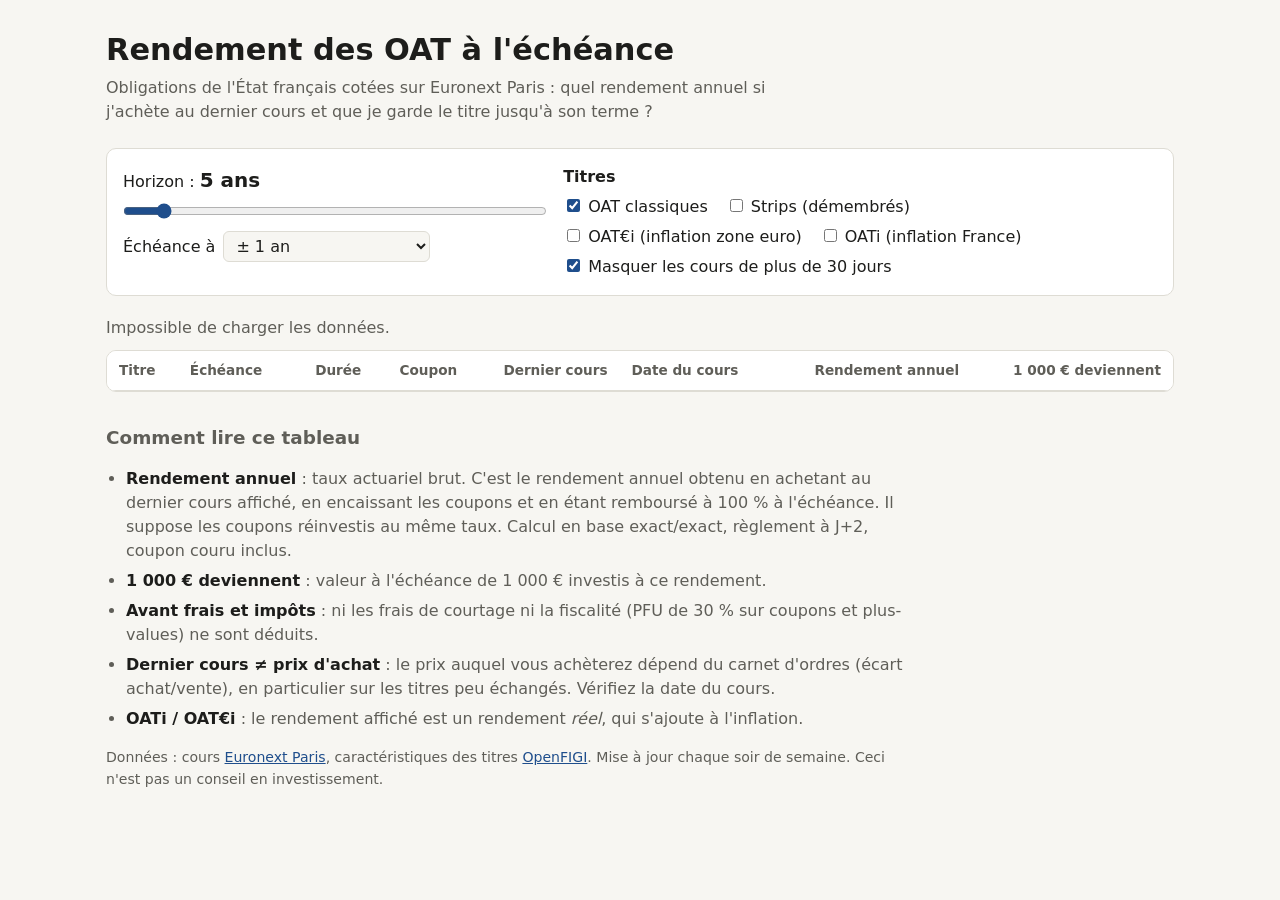
==== site/index.html @ 3047da41 "Page web : filtre par horizon et tableau des rendements" ====
<!doctype html>
<html lang="fr">
<head>
<meta charset="utf-8">
<meta name="viewport" content="width=device-width, initial-scale=1">
<title>Rendement des OAT</title>
<meta name="description" content="Toutes les OAT françaises cotées sur Euronext Paris et leur rendement annuel si on les garde jusqu'à l'échéance.">
<link rel="stylesheet" href="style.css">
</head>
<body>
<main>
  <header>
    <h1>Rendement des OAT à l'échéance</h1>
    <p class="lede">Obligations de l'État français cotées sur Euronext Paris : quel rendement annuel si j'achète au dernier cours et que je garde le titre jusqu'à son terme ?</p>
  </header>

  <section class="controls" aria-label="Filtres">
    <div class="horizon">
      <label for="n">Horizon : <strong><output id="n-out">5</output> ans</strong></label>
      <input id="n" type="range" min="1" max="50" step="1" value="5">
      <div class="window">
        <label for="w">Échéance à</label>
        <select id="w">
          <option value="0.5">± 6 mois</option>
          <option value="1" selected>± 1 an</option>
          <option value="2">± 2 ans</option>
          <option value="all">toutes les échéances</option>
        </select>
      </div>
    </div>
    <fieldset>
      <legend>Titres</legend>
      <label><input type="checkbox" name="kind" value="nominale" checked> OAT classiques</label>
      <label><input type="checkbox" name="kind" value="strip"> Strips (démembrés)</label>
      <label><input type="checkbox" name="kind" value="indexee_euro"> OAT€i (inflation zone euro)</label>
      <label><input type="checkbox" name="kind" value="indexee_france"> OATi (inflation France)</label>
      <label><input type="checkbox" id="fresh" checked> Masquer les cours de plus de 30 jours</label>
    </fieldset>
  </section>

  <p id="summary" class="summary" aria-live="polite"></p>

  <div class="table-wrap">
    <table id="table">
      <thead>
        <tr>
          <th data-key="name">Titre</th>
          <th data-key="maturity">Échéance</th>
          <th data-key="years" class="num">Durée</th>
          <th data-key="coupon" class="num">Coupon</th>
          <th data-key="price" class="num">Dernier cours</th>
          <th data-key="last_trade">Date du cours</th>
          <th data-key="ytm" class="num">Rendement annuel</th>
          <th data-key="ytm" class="num">1 000 € deviennent</th>
        </tr>
      </thead>
      <tbody></tbody>
    </table>
  </div>

  <section class="notes">
    <h2>Comment lire ce tableau</h2>
    <ul>
      <li><strong>Rendement annuel</strong> : taux actuariel brut. C'est le rendement annuel obtenu en achetant au dernier cours affiché, en encaissant les coupons et en étant remboursé à 100 % à l'échéance. Il suppose les coupons réinvestis au même taux. Calcul en base exact/exact, règlement à J+2, coupon couru inclus.</li>
      <li><strong>1 000 € deviennent</strong> : valeur à l'échéance de 1 000 € investis à ce rendement.</li>
      <li><strong>Avant frais et impôts</strong> : ni les frais de courtage ni la fiscalité (PFU de 30 % sur coupons et plus-values) ne sont déduits.</li>
      <li><strong>Dernier cours ≠ prix d'achat</strong> : le prix auquel vous achèterez dépend du carnet d'ordres (écart achat/vente), en particulier sur les titres peu échangés. Vérifiez la date du cours.</li>
      <li><strong>OATi / OAT€i</strong> : le rendement affiché est un rendement <em>réel</em>, qui s'ajoute à l'inflation.</li>
    </ul>
    <p class="source">Données : cours <a href="https://live.euronext.com/fr/products/fixed-income/paris/list">Euronext Paris</a>, caractéristiques des titres <a href="https://www.openfigi.com/">OpenFIGI</a>. Mise à jour chaque soir de semaine. <span id="updated"></span> Ceci n'est pas un conseil en investissement.</p>
  </section>
</main>
<script src="app.js"></script>
</body>
</html>
---- site/style.css ----
:root {
  --bg: #f7f6f2;
  --surface: #ffffff;
  --text: #1d1d1b;
  --muted: #5f5e58;
  --border: #dedcd4;
  --accent: #1f4e8c;
  --accent-soft: #e6eef8;
  --best: #1c6b3a;
  --warn: #9a5b00;
  color-scheme: light;
}
@media (prefers-color-scheme: dark) {
  :root {
    --bg: #151514;
    --surface: #1f1f1d;
    --text: #ecebe6;
    --muted: #a3a29b;
    --border: #3a3935;
    --accent: #8db4ea;
    --accent-soft: #22324a;
    --best: #7fd19c;
    --warn: #e6b566;
    color-scheme: dark;
  }
}

* { box-sizing: border-box; }
body {
  margin: 0;
  background: var(--bg);
  color: var(--text);
  font: 16px/1.5 system-ui, -apple-system, "Segoe UI", Roboto, sans-serif;
}
main { max-width: 1100px; margin: 0 auto; padding: 32px 16px 64px; }
h1 { font-size: 1.9rem; line-height: 1.2; margin: 0 0 8px; }
h2 { font-size: 1.15rem; margin: 0 0 8px; }
.lede { color: var(--muted); margin: 0 0 24px; max-width: 70ch; }
a { color: var(--accent); }

.controls {
  display: grid;
  grid-template-columns: minmax(0, 1fr) minmax(0, 1.4fr);
  gap: 16px;
  background: var(--surface);
  border: 1px solid var(--border);
  border-radius: 10px;
  padding: 16px;
}
.horizon label { display: block; }
.horizon input[type=range] { width: 100%; margin: 8px 0 12px; accent-color: var(--accent); }
.horizon strong { font-size: 1.25rem; }
.window { display: flex; align-items: center; gap: 8px; }
.window label { display: inline; }
select {
  font: inherit; color: var(--text); background: var(--bg);
  border: 1px solid var(--border); border-radius: 6px; padding: 4px 8px;
}
fieldset { border: 0; margin: 0; padding: 0; display: flex; flex-wrap: wrap; gap: 6px 18px; align-content: start; }
legend { font-weight: 600; margin-bottom: 6px; padding: 0; }
fieldset label { white-space: nowrap; }
input[type=checkbox] { accent-color: var(--accent); }

.summary { margin: 20px 0 10px; color: var(--muted); }
.summary strong { color: var(--text); }

.table-wrap {
  overflow-x: auto;
  background: var(--surface);
  border: 1px solid var(--border);
  border-radius: 10px;
}
table { border-collapse: collapse; width: 100%; font-variant-numeric: tabular-nums; }
th, td { padding: 9px 12px; text-align: left; border-bottom: 1px solid var(--border); white-space: nowrap; }
th {
  font-size: 0.85rem; color: var(--muted); font-weight: 600;
  cursor: pointer; user-select: none; position: sticky; top: 0; background: var(--surface);
}
th[aria-sort=ascending]::after { content: " ▲"; }
th[aria-sort=descending]::after { content: " ▼"; }
.num { text-align: right; }
tbody tr:last-child td { border-bottom: 0; }
tbody tr:hover { background: var(--accent-soft); }
td .isin { display: block; font-size: 0.78rem; color: var(--muted); }
td.ytm { font-weight: 700; }
tr.best td.ytm { color: var(--best); }
.stale { color: var(--warn); }
.tag {
  display: inline-block; font-size: 0.72rem; padding: 0 6px; margin-left: 6px;
  border-radius: 4px; background: var(--accent-soft); color: var(--accent); vertical-align: 1px;
}
.empty { padding: 24px; text-align: center; color: var(--muted); }

.notes { margin-top: 32px; color: var(--muted); max-width: 80ch; }
.notes ul { padding-left: 20px; }
.notes li { margin-bottom: 6px; }
.notes strong { color: var(--text); }
.source { font-size: 0.88rem; }

@media (max-width: 720px) {
  h1 { font-size: 1.5rem; }
  .controls { grid-template-columns: 1fr; }
}
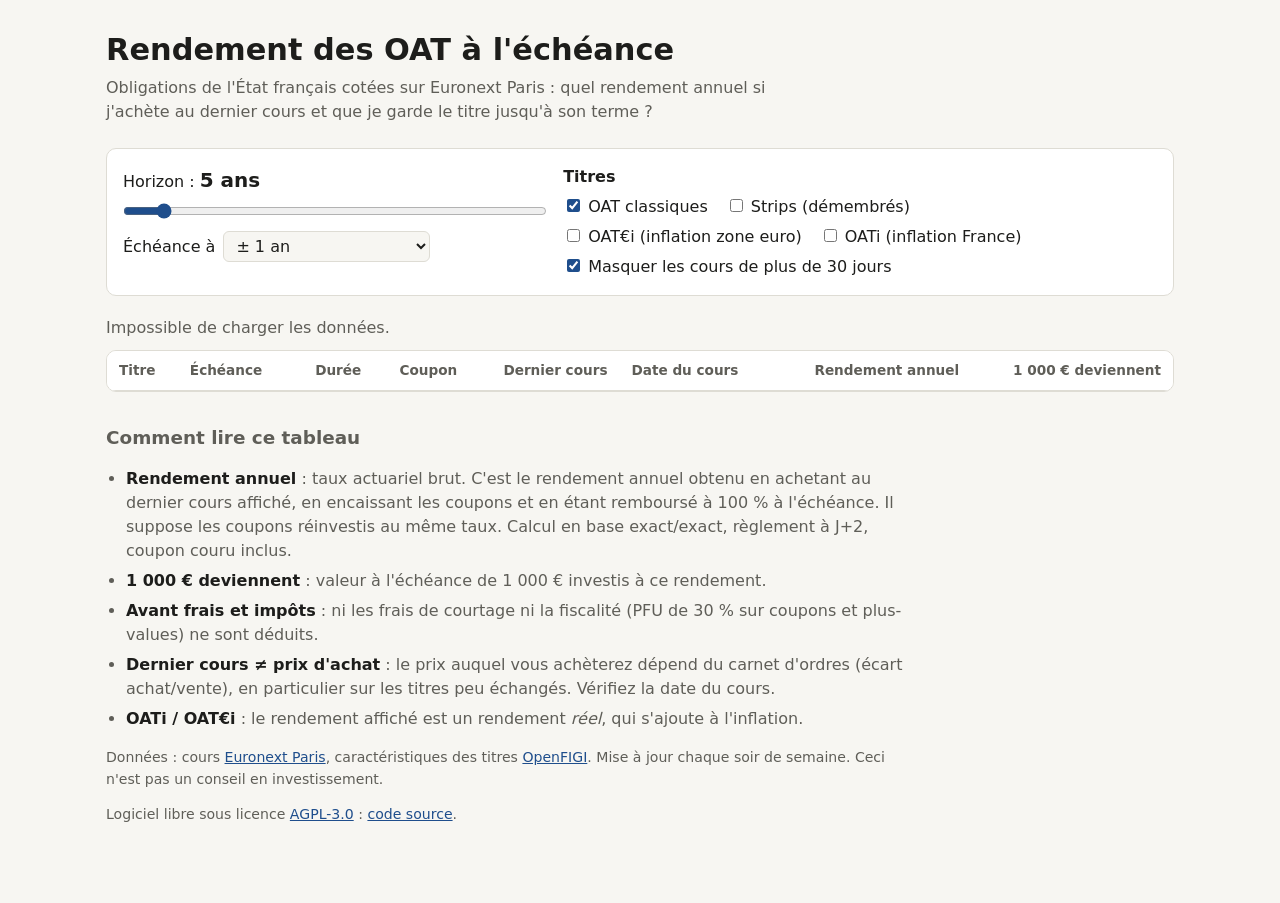
==== commit d35ba753: "Apply AGPL-3.0 to every source file and link the source from the page Each source file carries a cop" ====
--- a/site/index.html
+++ b/site/index.html
@@ -1,4 +1,6 @@
 <!doctype html>
+<!-- Copyright (C) 2026 Thomas Pourbaix
+     SPDX-License-Identifier: AGPL-3.0-only -->
 <html lang="fr">
 <head>
 <meta charset="utf-8">
@@ -30,10 +32,10 @@
     </div>
     <fieldset>
       <legend>Titres</legend>
-      <label><input type="checkbox" name="kind" value="nominale" checked> OAT classiques</label>
+      <label><input type="checkbox" name="kind" value="nominal" checked> OAT classiques</label>
       <label><input type="checkbox" name="kind" value="strip"> Strips (démembrés)</label>
-      <label><input type="checkbox" name="kind" value="indexee_euro"> OAT€i (inflation zone euro)</label>
-      <label><input type="checkbox" name="kind" value="indexee_france"> OATi (inflation France)</label>
+      <label><input type="checkbox" name="kind" value="inflation_euro"> OAT€i (inflation zone euro)</label>
+      <label><input type="checkbox" name="kind" value="inflation_france"> OATi (inflation France)</label>
       <label><input type="checkbox" id="fresh" checked> Masquer les cours de plus de 30 jours</label>
     </fieldset>
   </section>
@@ -68,6 +70,7 @@
       <li><strong>OATi / OAT€i</strong> : le rendement affiché est un rendement <em>réel</em>, qui s'ajoute à l'inflation.</li>
     </ul>
     <p class="source">Données : cours <a href="https://live.euronext.com/fr/products/fixed-income/paris/list">Euronext Paris</a>, caractéristiques des titres <a href="https://www.openfigi.com/">OpenFIGI</a>. Mise à jour chaque soir de semaine. <span id="updated"></span> Ceci n'est pas un conseil en investissement.</p>
+    <p class="source">Logiciel libre sous licence <a href="https://www.gnu.org/licenses/agpl-3.0.html">AGPL-3.0</a> : <a href="https://github.com/thomas-pourbaix/oat-rendements">code source</a>.</p>
   </section>
 </main>
 <script src="app.js"></script>
--- a/site/style.css
+++ b/site/style.css
@@ -1,3 +1,6 @@
+/* Copyright (C) 2026 Thomas Pourbaix
+   SPDX-License-Identifier: AGPL-3.0-only */
+
 :root {
   --bg: #f7f6f2;
   --surface: #ffffff;
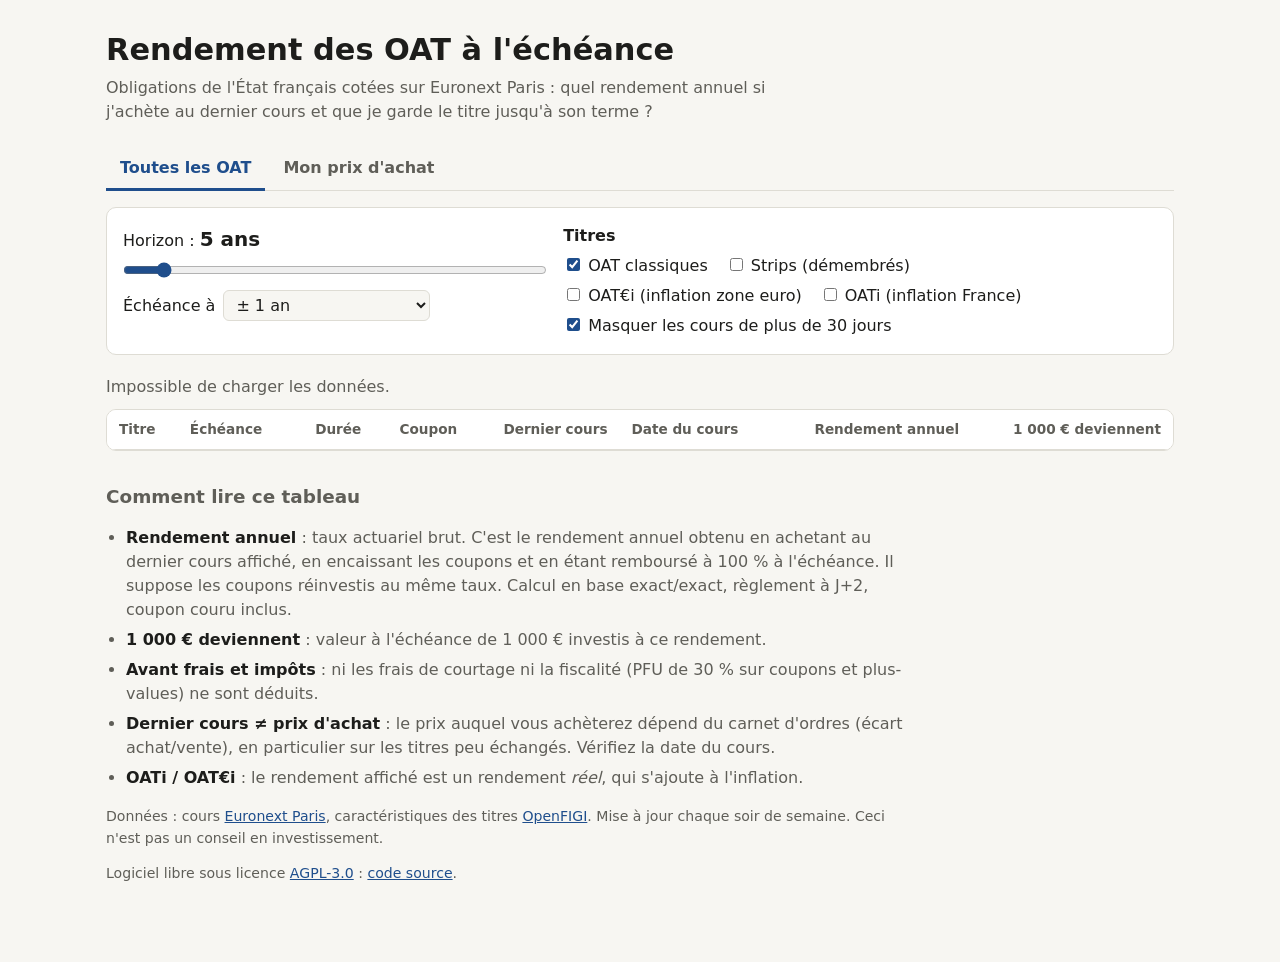
==== commit 7070929f: "Add a calculator tab: yield to maturity at the user's own price "Mon prix d'achat" tab: paste an ISI" ====
--- a/site/index.html
+++ b/site/index.html
@@ -15,6 +15,13 @@
     <h1>Rendement des OAT à l'échéance</h1>
     <p class="lede">Obligations de l'État français cotées sur Euronext Paris : quel rendement annuel si j'achète au dernier cours et que je garde le titre jusqu'à son terme ?</p>
   </header>
+
+  <nav class="tabs" role="tablist" aria-label="Vues">
+    <button type="button" role="tab" id="tab-table" aria-controls="panel-table" aria-selected="true">Toutes les OAT</button>
+    <button type="button" role="tab" id="tab-calc" aria-controls="panel-calc" aria-selected="false">Mon prix d'achat</button>
+  </nav>
+
+  <div id="panel-table" role="tabpanel" aria-labelledby="tab-table">
 
   <section class="controls" aria-label="Filtres">
     <div class="horizon">
@@ -60,6 +67,21 @@
     </table>
   </div>
 
+  </div>
+
+  <div id="panel-calc" role="tabpanel" aria-labelledby="tab-calc" hidden>
+    <section class="controls calc" aria-label="Calcul du rendement">
+      <p class="calc-intro">Collez l'ISIN d'une OAT et le cours auquel vous l'achetez : le rendement annuel si vous la gardez jusqu'à l'échéance s'affiche.</p>
+      <label for="calc-isin">ISIN
+        <input id="calc-isin" type="text" inputmode="text" autocomplete="off" spellcheck="false" placeholder="FR0014016G71">
+      </label>
+      <label for="calc-price">Cours d'achat (% du nominal, pied de coupon)
+        <input id="calc-price" type="text" inputmode="decimal" autocomplete="off" placeholder="96,25">
+      </label>
+    </section>
+    <div id="calc-result" class="calc-result" aria-live="polite"></div>
+  </div>
+
   <section class="notes">
     <h2>Comment lire ce tableau</h2>
     <ul>
@@ -73,6 +95,7 @@
     <p class="source">Logiciel libre sous licence <a href="https://www.gnu.org/licenses/agpl-3.0.html">AGPL-3.0</a> : <a href="https://github.com/thomas-pourbaix/oat-rendements">code source</a>.</p>
   </section>
 </main>
+<script src="yields.js"></script>
 <script src="app.js"></script>
 </body>
 </html>
--- a/site/style.css
+++ b/site/style.css
@@ -84,7 +84,11 @@
 .num { text-align: right; }
 tbody tr:last-child td { border-bottom: 0; }
 tbody tr:hover { background: var(--accent-soft); }
-td .isin { display: block; font-size: 0.78rem; color: var(--muted); }
+td .isin {
+  display: block; font: inherit; font-size: 0.78rem; color: var(--muted);
+  background: none; border: 0; padding: 2px 0; cursor: copy; text-align: left;
+}
+td .isin:hover { color: var(--accent); text-decoration: underline dotted; }
 td.ytm { font-weight: 700; }
 tr.best td.ytm { color: var(--best); }
 .stale { color: var(--warn); }
@@ -100,7 +104,36 @@
 .notes strong { color: var(--text); }
 .source { font-size: 0.88rem; }
 
+.tabs { display: flex; gap: 4px; margin: 0 0 16px; border-bottom: 1px solid var(--border); }
+.tabs button {
+  font: inherit; font-weight: 600; color: var(--muted); background: none; cursor: pointer;
+  border: 0; border-bottom: 3px solid transparent; padding: 8px 14px; margin-bottom: -1px;
+}
+.tabs button[aria-selected=true] { color: var(--accent); border-bottom-color: var(--accent); }
+
+.calc { grid-template-columns: minmax(0, 1fr) minmax(0, 1fr); }
+.calc-intro { grid-column: 1 / -1; margin: 0; color: var(--muted); }
+.calc label { display: flex; flex-direction: column; gap: 4px; font-weight: 600; }
+.calc input {
+  font: inherit; font-weight: 400; color: var(--text); background: var(--bg);
+  border: 1px solid var(--border); border-radius: 6px; padding: 8px 10px; width: 100%;
+}
+.calc-result { margin-top: 20px; }
+.calc-bond { margin: 0 0 8px; }
+.calc-msg { color: var(--muted); }
+.calc-ytm { font-size: 1.2rem; margin: 0 0 12px; }
+.calc-ytm strong { color: var(--best); white-space: nowrap; }
+.calc-details {
+  display: grid; grid-template-columns: max-content auto; gap: 6px 16px; margin: 0;
+  background: var(--surface); border: 1px solid var(--border); border-radius: 10px; padding: 12px 16px;
+  font-variant-numeric: tabular-nums;
+}
+.calc-details dt { color: var(--muted); }
+.calc-details dd { margin: 0; text-align: right; }
+.calc-note { font-size: 0.88rem; color: var(--muted); }
+
 @media (max-width: 720px) {
   h1 { font-size: 1.5rem; }
-  .controls { grid-template-columns: 1fr; }
+  .controls, .calc { grid-template-columns: 1fr; }
+  .calc-details { grid-template-columns: 1fr auto; }
 }
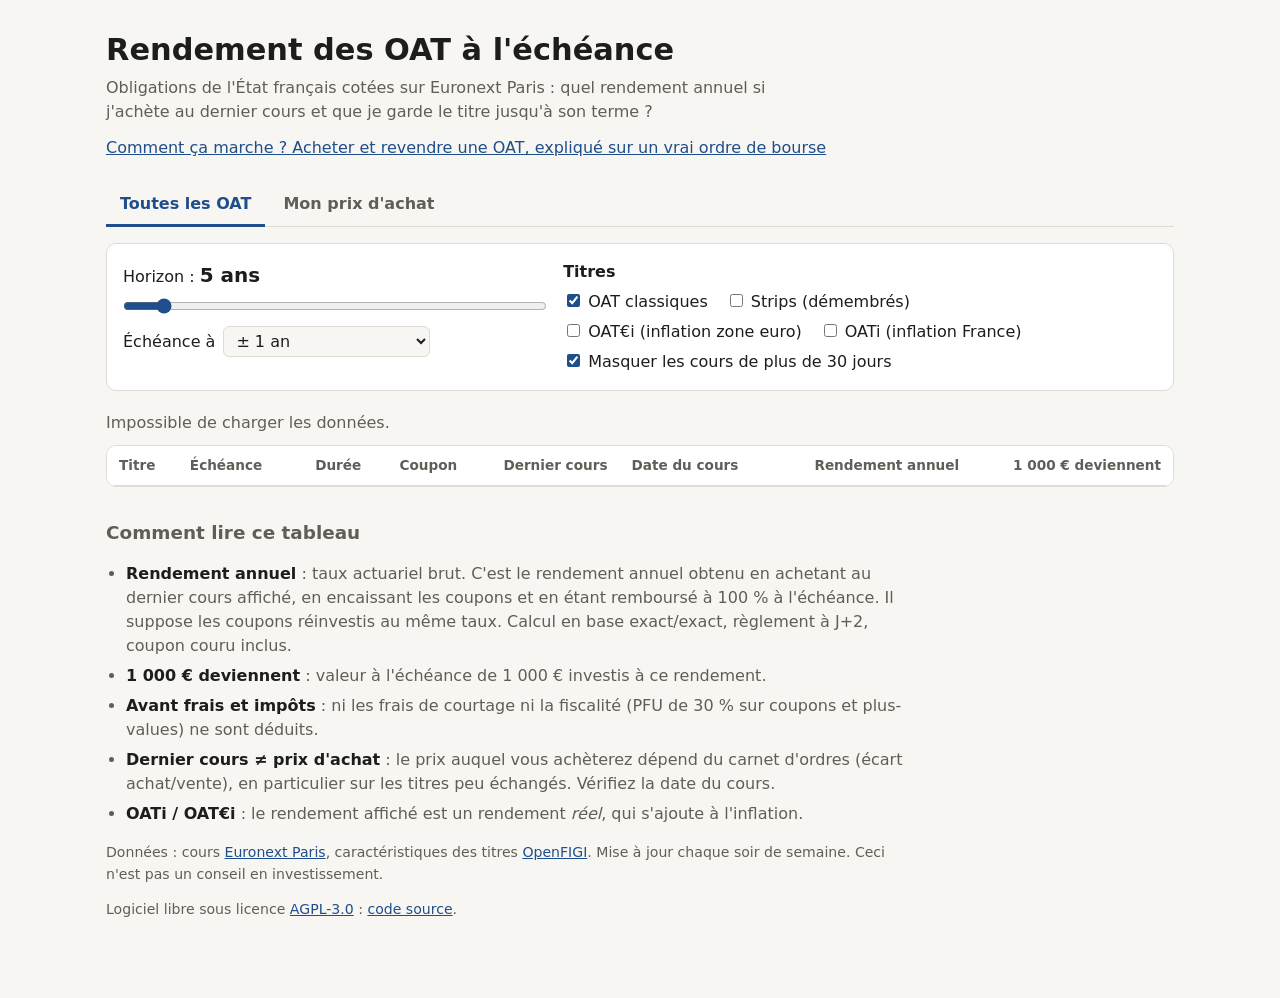
==== commit 8cb86ab6: "Add brokerage fees to the calculator and an explainer page Calculator: optional fee rate, charged on" ====
--- a/site/index.html
+++ b/site/index.html
@@ -14,6 +14,7 @@
   <header>
     <h1>Rendement des OAT à l'échéance</h1>
     <p class="lede">Obligations de l'État français cotées sur Euronext Paris : quel rendement annuel si j'achète au dernier cours et que je garde le titre jusqu'à son terme ?</p>
+    <p class="lede-link"><a href="comprendre.html">Comment ça marche ? Acheter et revendre une OAT, expliqué sur un vrai ordre de bourse</a></p>
   </header>
 
   <nav class="tabs" role="tablist" aria-label="Vues">
@@ -78,6 +79,9 @@
       <label for="calc-price">Cours d'achat (% du nominal, pied de coupon)
         <input id="calc-price" type="text" inputmode="decimal" autocomplete="off" placeholder="96,25">
       </label>
+      <label for="calc-fee">Frais de courtage (%, facultatif)
+        <input id="calc-fee" type="text" inputmode="decimal" autocomplete="off" placeholder="0,2">
+      </label>
     </section>
     <div id="calc-result" class="calc-result" aria-live="polite"></div>
   </div>
--- a/site/style.css
+++ b/site/style.css
@@ -111,7 +111,7 @@
 }
 .tabs button[aria-selected=true] { color: var(--accent); border-bottom-color: var(--accent); }
 
-.calc { grid-template-columns: minmax(0, 1fr) minmax(0, 1fr); }
+.calc { grid-template-columns: repeat(3, minmax(0, 1fr)); }
 .calc-intro { grid-column: 1 / -1; margin: 0; color: var(--muted); }
 .calc label { display: flex; flex-direction: column; gap: 4px; font-weight: 600; }
 .calc input {
@@ -132,8 +132,21 @@
 .calc-details dd { margin: 0; text-align: right; }
 .calc-note { font-size: 0.88rem; color: var(--muted); }
 
+.explainer { max-width: 760px; }
+.explainer section { margin: 28px 0; }
+.explainer h2 { font-size: 1.25rem; }
+.explainer p { max-width: 70ch; }
+.back { margin: 0 0 16px; }
+.muted { color: var(--muted); font-size: 0.92em; }
+.example td { white-space: normal; vertical-align: top; }
+.example td.num { white-space: nowrap; }
+.example th { cursor: default; white-space: normal; }
+.example tr.total td { font-weight: 700; border-top: 2px solid var(--border); }
+.lede-link { margin: -12px 0 24px; }
+
 @media (max-width: 720px) {
   h1 { font-size: 1.5rem; }
   .controls, .calc { grid-template-columns: 1fr; }
   .calc-details { grid-template-columns: 1fr auto; }
+  .example th, .example td { padding: 8px; font-size: 0.92rem; }
 }
